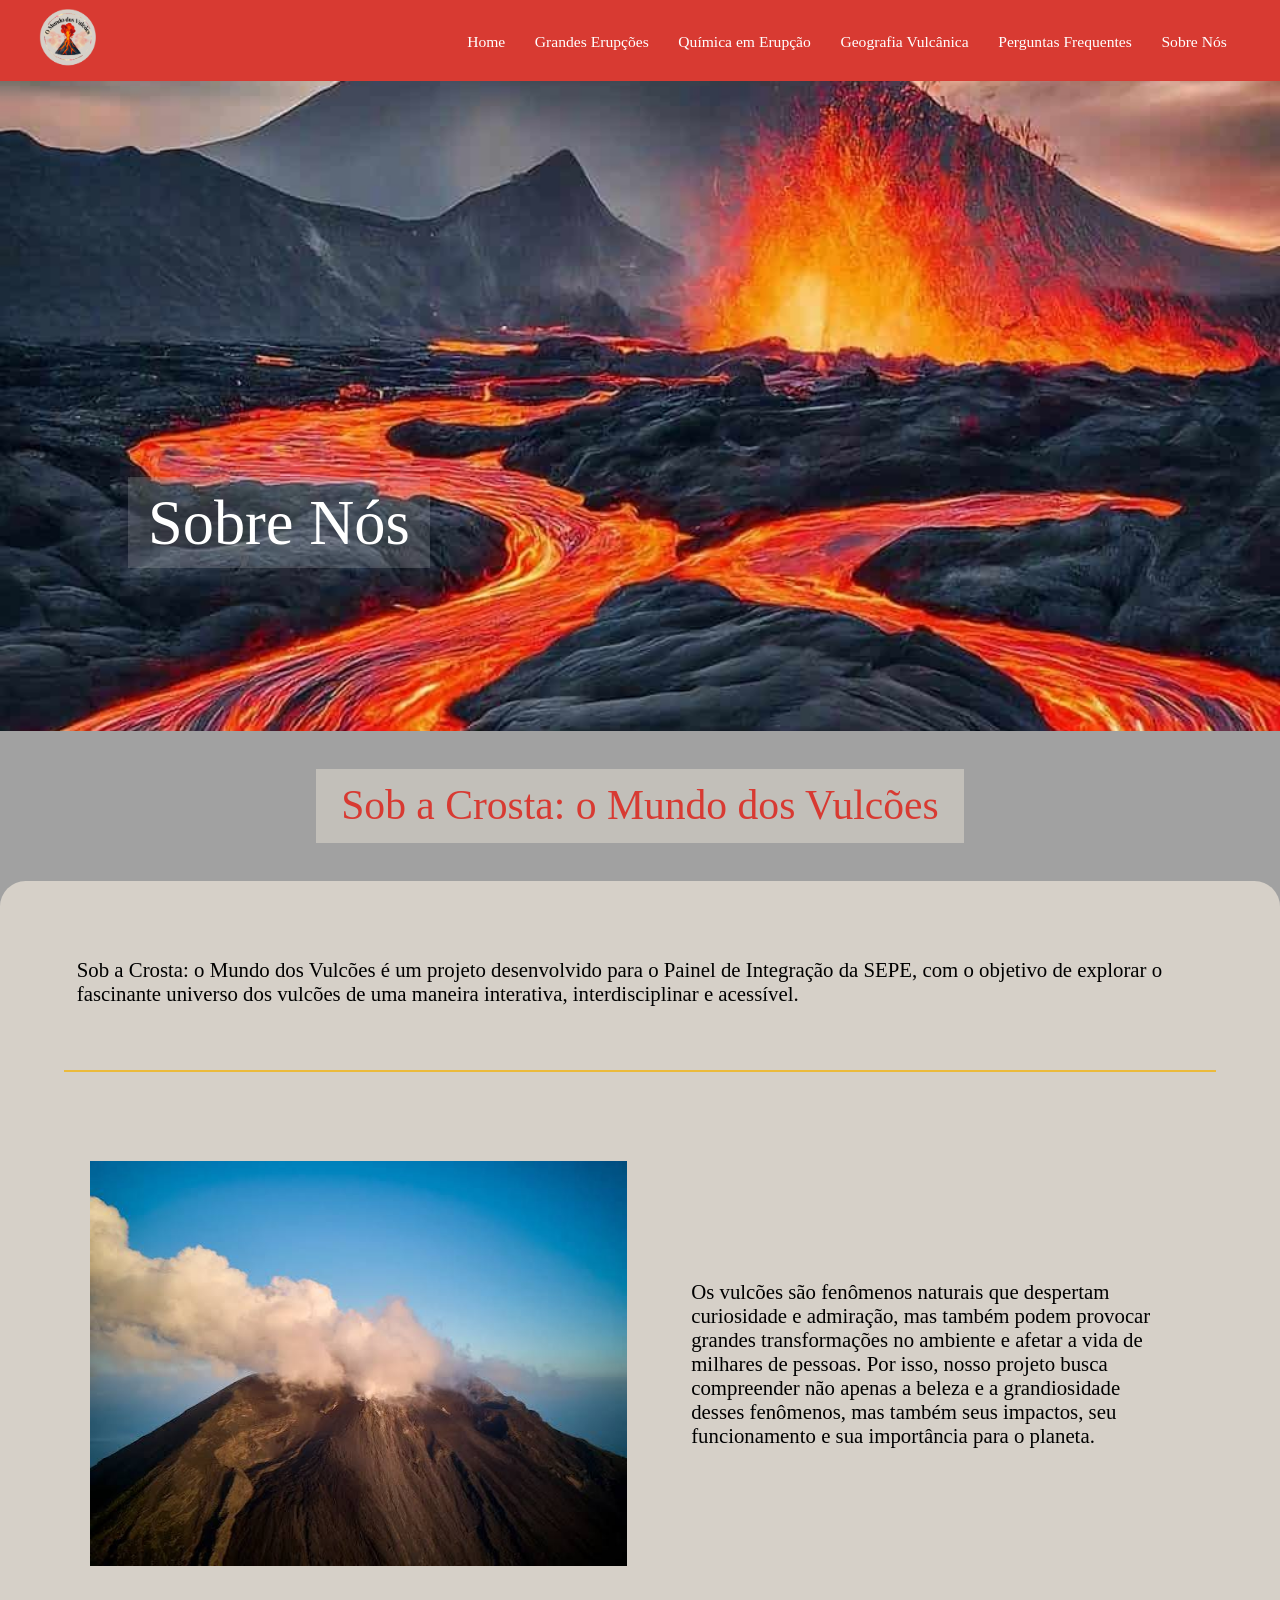
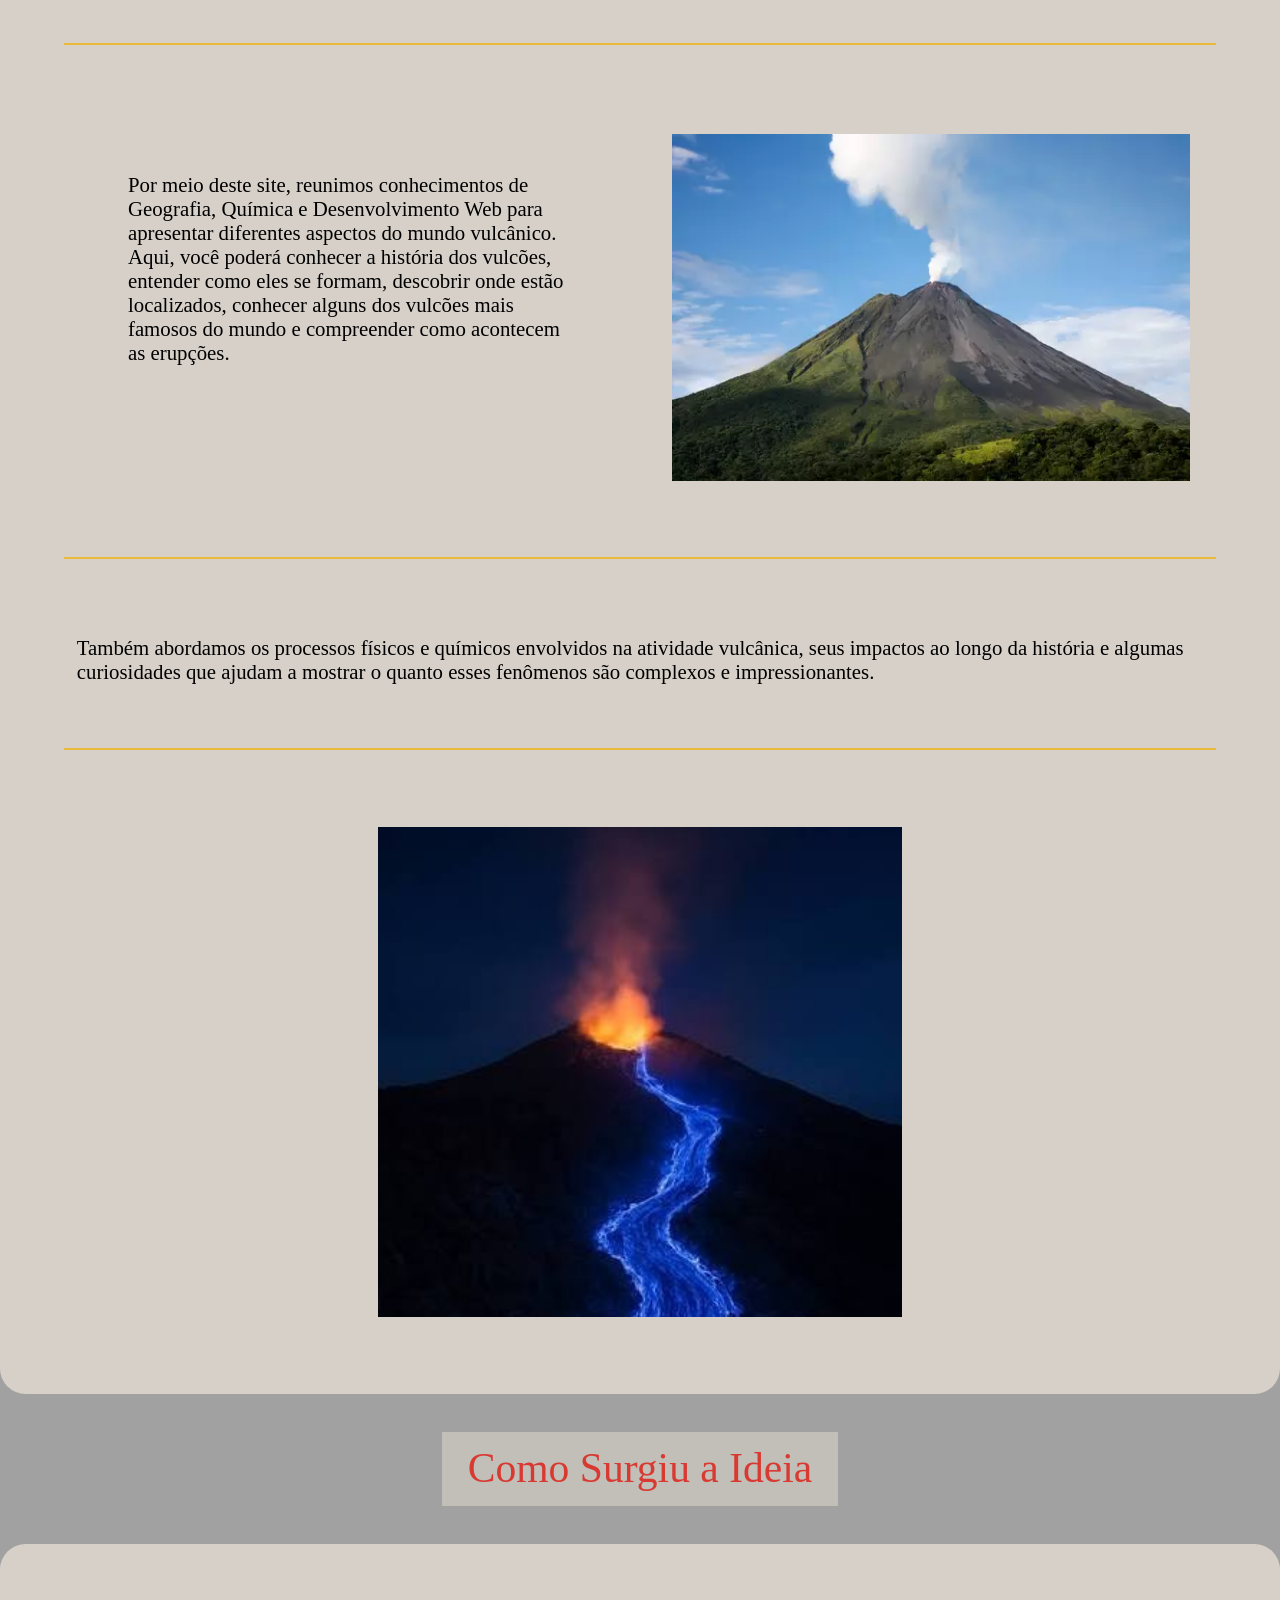
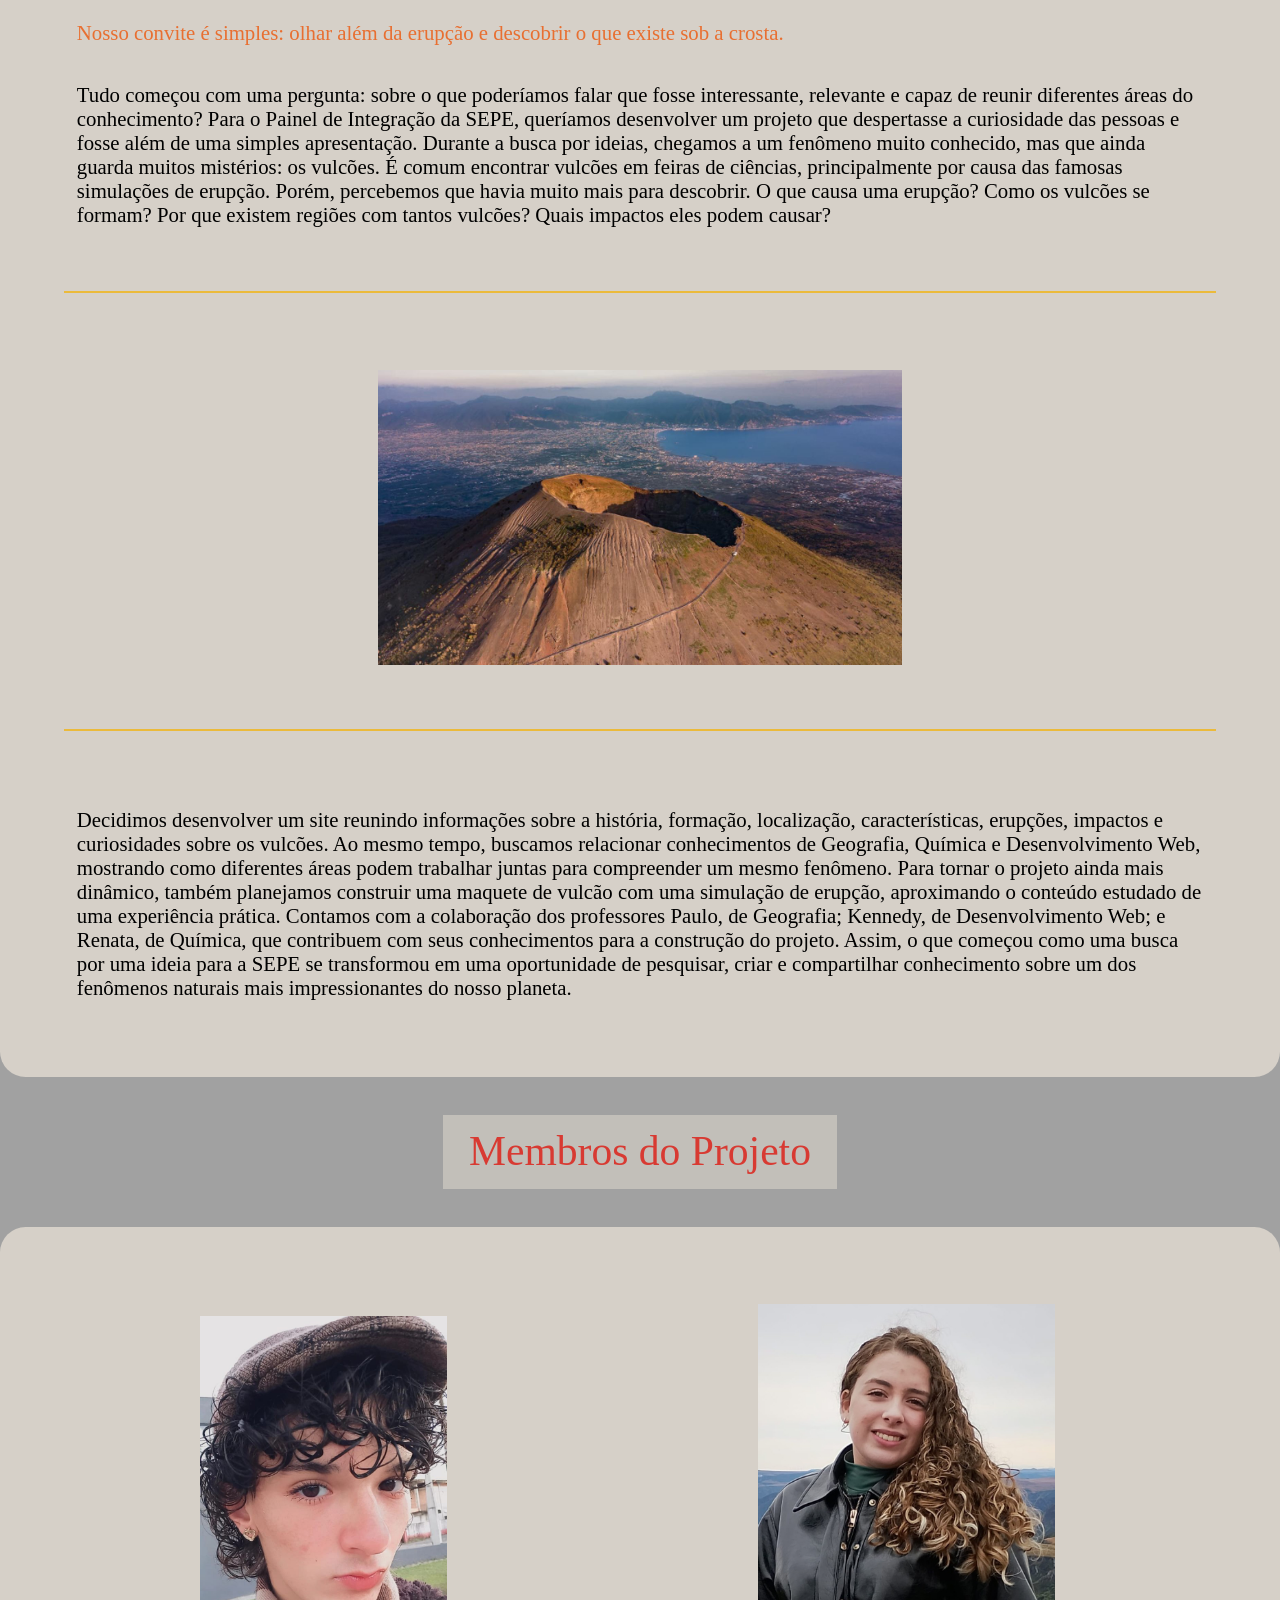
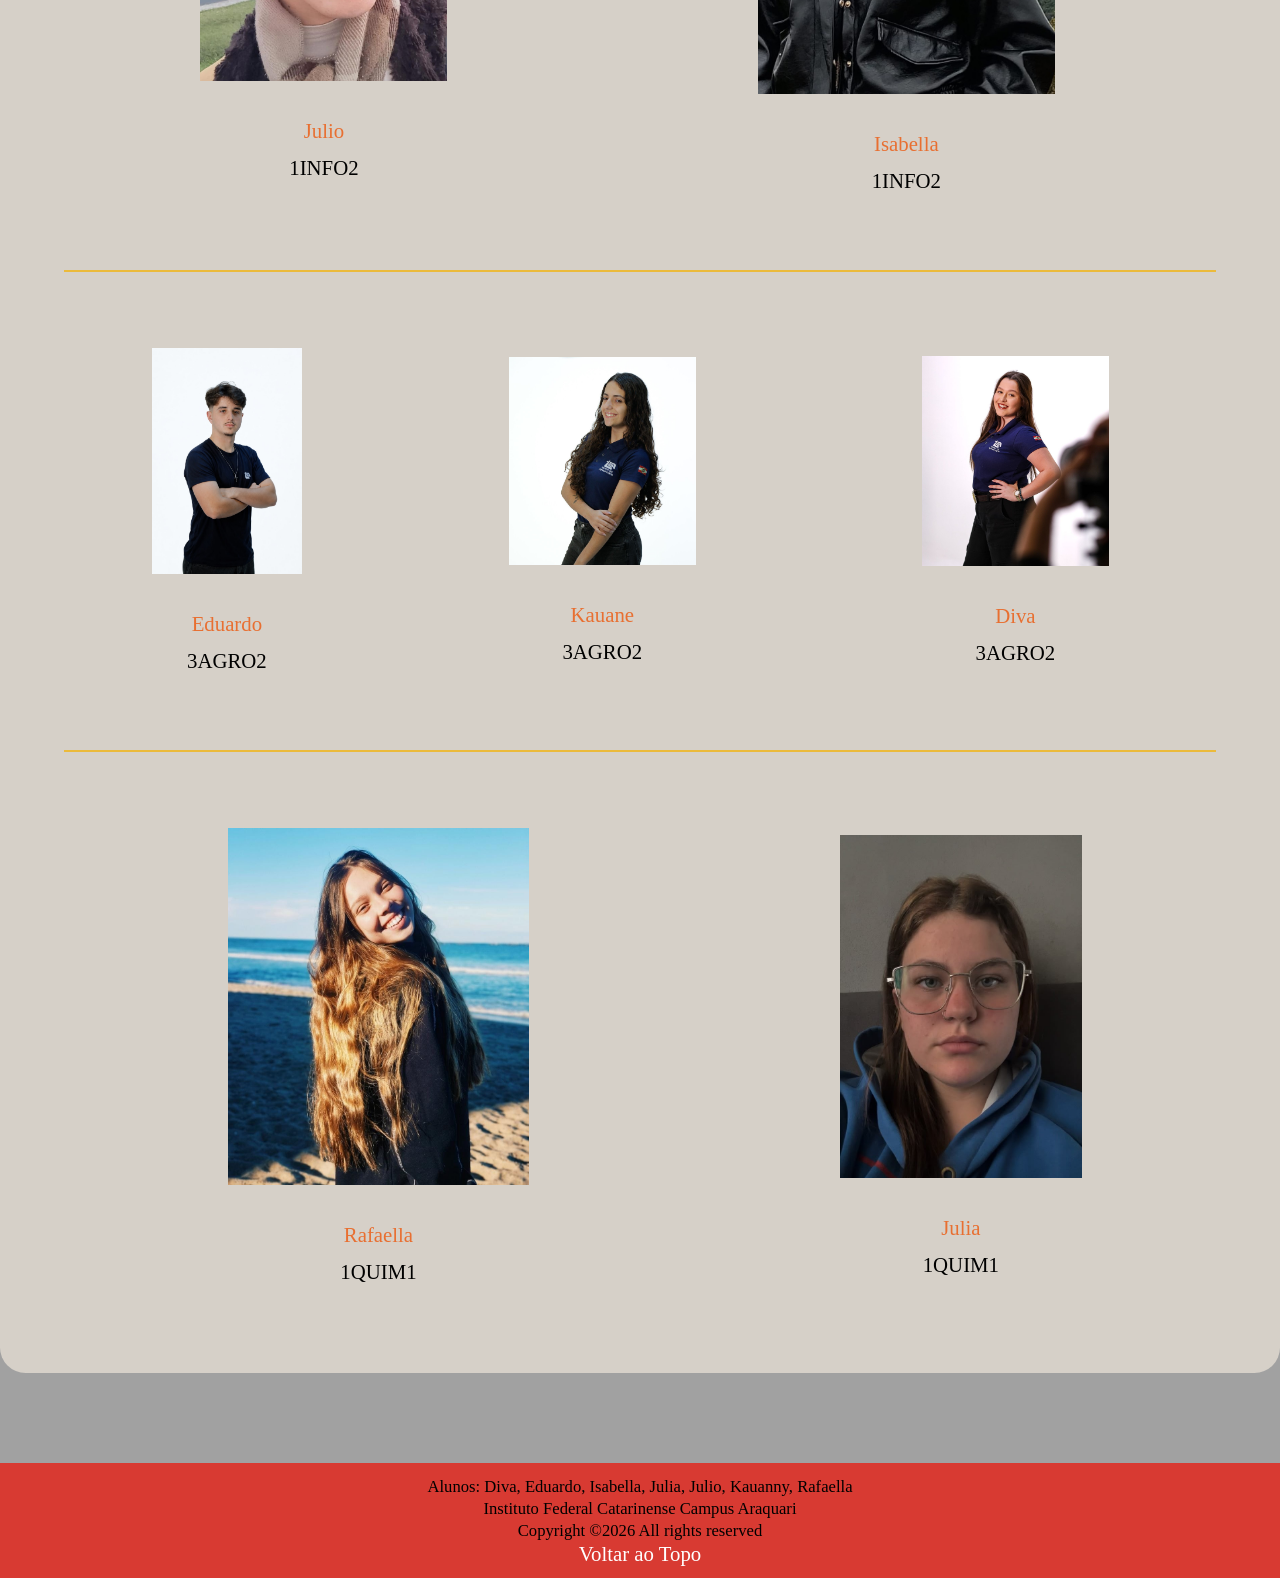
==== Pág. Sobre Nós/index.html @ 72fe8aa1 "primeira commit" ====
<!DOCTYPE html>
<html lang="en">

<head>
    <meta charset="UTF-8">
    <meta name="viewport" content="width=device-width, initial-scale=1.0">
    <link rel="stylesheet" href="CSS/reset.css">
    <link rel="stylesheet" href="CSS/style.css">
    <title>Home</title>
</head>

<body>
    <header>
        <div id="topo"></div>
        <a href="../Pág. Inicial/home.html">
            <img src="imagens/logo.png" alt="Logo">
        </a>
        <nav>
            <ul>
                <li>
                    <a href="../Pág. Inicial/home.html">Home</a>
                </li>
                <li>
                    <a href="../Pág. Grandes Erupções/erupcoes.html">Grandes Erupções</a>
                </li>
                <li>
                    <a href="../Pág. Química em Erupção/quimica.html">Química em Erupção</a>
                </li>
                <li>
                    <a href="../Pág. Geografia Vulcânica/index.html">Geografia Vulcânica</a>
                </li>
                <li>
                    <a href="../Pág. Perguntas Frequentes/perguntas.html">Perguntas Frequentes</a>
                </li>
                <li>
                    <a href="../Pág. Sobre Nós/index.html">Sobre Nós</a>
                </li>
            </ul>
        </nav>
    </header>
    <main>
        <section class="banner">
            <img src="imagens/banner-sobre-nós.jpg" alt="Banner">
            <div class="banner">
                <h1>Sobre Nós</h1>
            </div>
        </section>
        <section class="crosta">
            <h2>Sob a Crosta: o Mundo dos Vulcões</h2>
            <div class="fundo">
                <p>Sob a Crosta: o Mundo dos Vulcões é um projeto desenvolvido para o Painel de Integração da SEPE, com
                    o objetivo de explorar o fascinante universo dos vulcões de uma maneira interativa, interdisciplinar
                    e acessível.</p>
                <hr class="linha">
                <div class="maiorr">
                    <img src="imagens/Vulcão sobre-nós-1.jpg" alt="Vulcão">
                    <div class="texto">
                        <p>Os vulcões são fenômenos naturais que despertam curiosidade e admiração, mas também podem
                            provocar grandes transformações no ambiente e afetar a vida de milhares de pessoas. Por
                            isso, nosso projeto busca compreender não apenas a beleza e a grandiosidade desses
                            fenômenos, mas também seus impactos, seu funcionamento e sua importância para o planeta.</p>
                    </div>
                </div>
                <hr class="linha">
                <div class="parte">
                    <div class="texto">
                        <p>Por meio deste site, reunimos conhecimentos de Geografia, Química e Desenvolvimento Web para
                            apresentar diferentes aspectos do mundo vulcânico. Aqui, você poderá conhecer a história dos
                            vulcões, entender como eles se formam, descobrir onde estão localizados, conhecer alguns dos
                            vulcões mais famosos do mundo e compreender como acontecem as erupções.</p>
                    </div>
                    <img src="imagens/Vulcão-sobre-nós-2.webp" alt="Vulcão">
                </div>
                <hr class="linha">
                <p>Também abordamos os processos físicos e químicos envolvidos na atividade vulcânica, seus impactos ao
                    longo da história e algumas curiosidades que ajudam a mostrar o quanto esses fenômenos são complexos
                    e impressionantes.</p>
                <hr class="linha">
                <img src="imagens/Vulcão-azul.jpg" alt="Vulcão Azul">
            </div>
        </section>
        <section class="surgiu">
            <h2>Como Surgiu a Ideia</h2>
            <div class="fundo">
                <h3><span>Nosso convite é simples: olhar além da erupção e descobrir o que existe sob a crosta.</span>
                </h3>
                <p>Tudo começou com uma pergunta: sobre o que poderíamos falar que fosse interessante, relevante e capaz
                    de reunir diferentes áreas do conhecimento?
                    Para o Painel de Integração da SEPE, queríamos desenvolver um projeto que despertasse a curiosidade
                    das pessoas e fosse além de uma simples apresentação. Durante a busca por ideias, chegamos a um
                    fenômeno muito conhecido, mas que ainda guarda muitos mistérios: os vulcões.
                    É comum encontrar vulcões em feiras de ciências, principalmente por causa das famosas simulações de
                    erupção. Porém, percebemos que havia muito mais para descobrir. O que causa uma erupção? Como os
                    vulcões se formam? Por que existem regiões com tantos vulcões? Quais impactos eles podem causar?</p>
                <hr class="linha">
                <img src="imagens/Vulcão-sobre-nós-3.jpg" alt="Vulcão">
                <hr class="linha">
                <p>Decidimos desenvolver um site reunindo informações sobre a história, formação, localização,
                    características, erupções, impactos e curiosidades sobre os vulcões. Ao mesmo tempo, buscamos
                    relacionar conhecimentos de Geografia, Química e Desenvolvimento Web, mostrando como diferentes
                    áreas podem trabalhar juntas para compreender um mesmo fenômeno.
                    Para tornar o projeto ainda mais dinâmico, também planejamos construir uma maquete de vulcão com uma
                    simulação de erupção, aproximando o conteúdo estudado de uma experiência prática.
                    Contamos com a colaboração dos professores Paulo, de Geografia; Kennedy, de Desenvolvimento Web; e
                    Renata, de Química, que contribuem com seus conhecimentos para a construção do projeto.
                    Assim, o que começou como uma busca por uma ideia para a SEPE se transformou em uma oportunidade de
                    pesquisar, criar e compartilhar conhecimento sobre um dos fenômenos naturais mais impressionantes do
                    nosso planeta.</p>
            </div>
        </section>
        <section class="membros">
            <h2>Membros do Projeto</h2>
            <div class="fundo">
                <div class="membros1">
                    <ul>
                        <li>
                            <img src="imagens/Julio.jpeg" alt="Julio 1INFO2">
                            <h3><span>Julio</span></h3>
                            <p><span>1INFO2</span></p>
                        </li>
                        <li>
                            <img src="imagens/Isabella.jpeg" alt="Isabella 1INFO2">
                            <h3><span>Isabella</span></h3>
                            <p><span>1INFO2</span></p>
                        </li>
                    </ul>
                      <hr class="linha">
                    <div class="membros2">
                        <ul>
                            <li>
                                <img src="imagens/Eduardo.jpeg" alt="Eduardo 3AGRO2">
                                <h3><span>Eduardo</span></h3>
                                <p><span>3AGRO2</span></p>
                            </li>
                            <li>
                                <img src="imagens/Kauane.jpeg" alt="Kauane 3AGRO2">
                                <h3><span>Kauane</span></h3>
                                <p><span>3AGRO2</span></p>
                            </li>
                            <li>
                                <img src="imagens/Diva.jpeg" alt="Diva 3AGRO2">
                                <h3><span>Diva</span></h3>
                                <p><span>3AGRO2</span></p>
                            </li>
                        </ul>
                    </div>
                      <hr class="linha">
                    <div class="membros3">
                        <ul>
                            <li>
                                <img src="imagens/Rafaella.jpeg" alt="Rafaella 3AGRO2">
                                <h3><span>Rafaella</span></h3>
                                <p><span>1QUIM1</span></p>
                            </li>
                            <li>
                                <img src="imagens/Julia.jpeg" alt="Julia 1QUIM1">
                                <h3><span>Julia</span></h3>
                                <p><span>1QUIM1</span></p>
                            </li>
                        </ul>
                    </div>
                </div>
            </div>
        </section>
    </main>
    <footer>
        <div>
            <p>
                Alunos: Diva, Eduardo, Isabella, Julia, Julio, Kauanny, Rafaella
            </p>
            <p>
                Instituto Federal Catarinense Campus Araquari
            </p>
            <p>
                Copyright ©2026 All rights reserved
            </p>
        </div>
        <div>
            <a href="#topo">Voltar ao Topo</a>
        </div>
    </footer>
</body>
</html>
---- Pág. Sobre Nós/CSS/style.css ----
html {
  font-size: clamp(1rem, calc(0.5rem + 1vw), 4rem);
}

h1, h2, h3, h4, h5{
    font-family: Georgia, 'Times New Roman', Times, sans-serif;
    line-height: 1.15;
}

body{
    background-color: #A1A1A1;
}

header{
    background-color: #D83A32;
    padding: 0 4vw 0 0;
    display: flex;
    justify-content: space-between;
    align-items: center;
}

header img{
    width: 29%;
}

header nav ul {
    display: flex;
    justify-content: space-around;
    gap: 2vw;
    align-items: center;
}

header nav ul li a{
    font-size: 0.75rem;
    padding: 2px;
    white-space: nowrap;
    color: #FFFFFF;
}

header nav ul li a:hover{
    color: #E86F31;
}

section.banner{
    position: relative;
    width: 100%;
    height: 650px;
    overflow: hidden;
}

section.banner img{
    width: 100%;
    height: 100%;
    object-fit: cover;
    object-position: center;
    display: block;
}

section.banner div.banner{
    position: absolute;
    left: 10%;
    bottom: 25%;
    background-color: rgba(211, 211, 211, 0.2);
    padding: 10px 20px;
}

section.banner h1{
    font-size: 3rem;
    font-weight: 500;
    color: #FFFFFF;
    margin: 0;
}

section.crosta h2{
     font-size: 2rem;
    font-weight: 500;
    color: #D83A32;
    margin: 3vw;
    padding: 1vw 2vw;
    background-color: rgba(209, 204, 196, 0.7);
    display: inline-block;
}

section.crosta{
    text-align: center;
}

section.crosta div.fundo hr.linha{
    color: #EBBA3B;
    margin: 2vw 2vw 3vw 2vw;
    border: 1px solid #EBBA3B;
}

section.crosta > div{
    background-color: #D6D0C8;
    text-align: left;
    border-radius: 2vw;
    padding: 3vw;
}

section.crosta div.fundo img{
    width: 50%;
    padding: 3vw;
    display: block;
    margin: auto;
}

section.crosta div.fundo p{
    padding: 3vw;
}

section.crosta div.parte img{
    width: 50%;
    padding: 1vw;
}

section.crosta div.texto img{
    width: 50%;
    padding: 1vw;
}

section.crosta div.maiorr img{
    width: 50%;
    padding: 1vw;
}

section.crosta div.maiorr div.texto{
    width: 50%;
    padding: 1vw;
}

section.crosta div.maiorr{
    display: flex;
    justify-content: space-between;
    padding: 3vw;
    align-items: center;
}

section.crosta div.fundo div.parte{
    display: flex;
    justify-content: space-between;
    padding: 3vw;
    gap: 3vw;
}

section.crosta div.maiorr div{
    width: 50%;
    padding: 1vw;
}

section.crosta div.parte div{
    width: 50%;
    padding: 1vw;
}

section.surgiu h2{
     font-size: 2rem;
    font-weight: 500;
    color: #D83A32;
    margin: 3vw;
    padding: 1vw 2vw;
    background-color: rgba(209, 204, 196, 0.7);
    display: inline-block;
}

section.surgiu{
    text-align: center;
}

section.surgiu div.fundo hr.linha{
    color: #EBBA3B;
    margin: 2vw 2vw 3vw 2vw;
    border: 1px solid #EBBA3B;
}

section.surgiu > div{
    background-color: #D6D0C8;
    text-align: left;
    border-radius: 2vw;
    padding: 3vw;
}

section.surgiu div.fundo img{
    width: 50%;
    padding: 3vw;
    display: block;
    margin: auto;
}

section.surgiu div.fundo p{
    padding: 3vw;
}

section.surgiu h3{
    color: #E86F31;
    padding: 3vw 3vw 0 3vw;
}

section.membros h2{
     font-size: 2rem;
    font-weight: 500;
    color: #D83A32;
    margin: 3vw;
    padding: 1vw 2vw;
    background-color: rgba(209, 204, 196, 0.7);
    display: inline-block;
}

section.membros{
    text-align: center;
}

section.membros div.fundo hr.linha{
    color: #EBBA3B;
    margin: 2vw 2vw 3vw 2vw;
    border: 1px solid #EBBA3B;
}

section.membros > div{
    background-color: #D6D0C8;
    text-align: left;
    border-radius: 2vw;
    padding: 3vw;
}

section.membros div.fundo img{
    width: 50%;
    height: 50%;
    display: block;
    margin: auto;
}

section.membros div.fundo div.membros1 ul{
    display: flex;
    justify-content: space-between;
    padding: 3vw;
    gap: 3vw;
    align-items: center;
}

section.membros div.fundo div.membros1 ul li h3{
    color: #E86F31;
    text-align:center;
    padding: 3vw 3vw 0 3vw;
}

section.membros div.fundo div.membros1 ul li p{
    text-align:center;
    padding: 1vw;
}

footer{
    background-color: #D83A32;
    text-align: center;
    padding: 1vw;
    margin-top: 7vw;
}

footer div p{
    padding: 1px;
    font-size: 0.8rem;
}

footer div a{
    color: #FFFFFF;
    padding: 3px;
}

footer div a:hover{
    color: #E86F31;
}


@media screen and (max-width: 600px) {

header{
    flex-direction: column;
    text-align: center;
}

header nav ul {
    flex-direction: column;
    gap: 2px;
    margin-bottom: 10px;
}

header nav ul li a{
    font-size: 0.68rem;
}

header nav ul li a:hover{
    color: #FFFFFF;
}

section.banner div.banner{
    text-align: center;
    padding: 2vw;
    display: inline-block;
    margin: 4vw;
    right: 0%;
    left: 0%;
    bottom: 30%;
}

section.crosta >div{
    text-align: center;
}

section.crosta div.maiorr div.texto{
    width: 100%;
}

section.crosta div.maiorr{
    flex-direction: column;
}

section.crosta div.fundo div.parte{
    flex-direction: column-reverse;
}

section.crosta div.parte div{
    width: 100%;
    padding: 1vw;
}

section.surgiu >div{
    text-align: center;
}

section.surgiu div.fundo div{
    flex-direction: column-reverse;
    padding: 3vw;
}

section.surgiu div.fundo div img{
    width: 150px;
    height: 200px;
}

section.surgiu div.fundo div.texto p{
    padding: 2vw;
    width: 100%;
}

section.membros >div{
    text-align: center;
}

section.membros div.fundo div{
    flex-direction: column-reverse;
    padding: 3vw;
}

section.membros div.fundo div img{
    width: 150px;
    height: 200px;
}

section.membros div.fundo div.texto p{
    padding: 2vw;
    width: 100%;
}

footer div p{
    font-size: 0.7rem;
}

footer div a:hover{
    color: #FFFFFF;
}

}
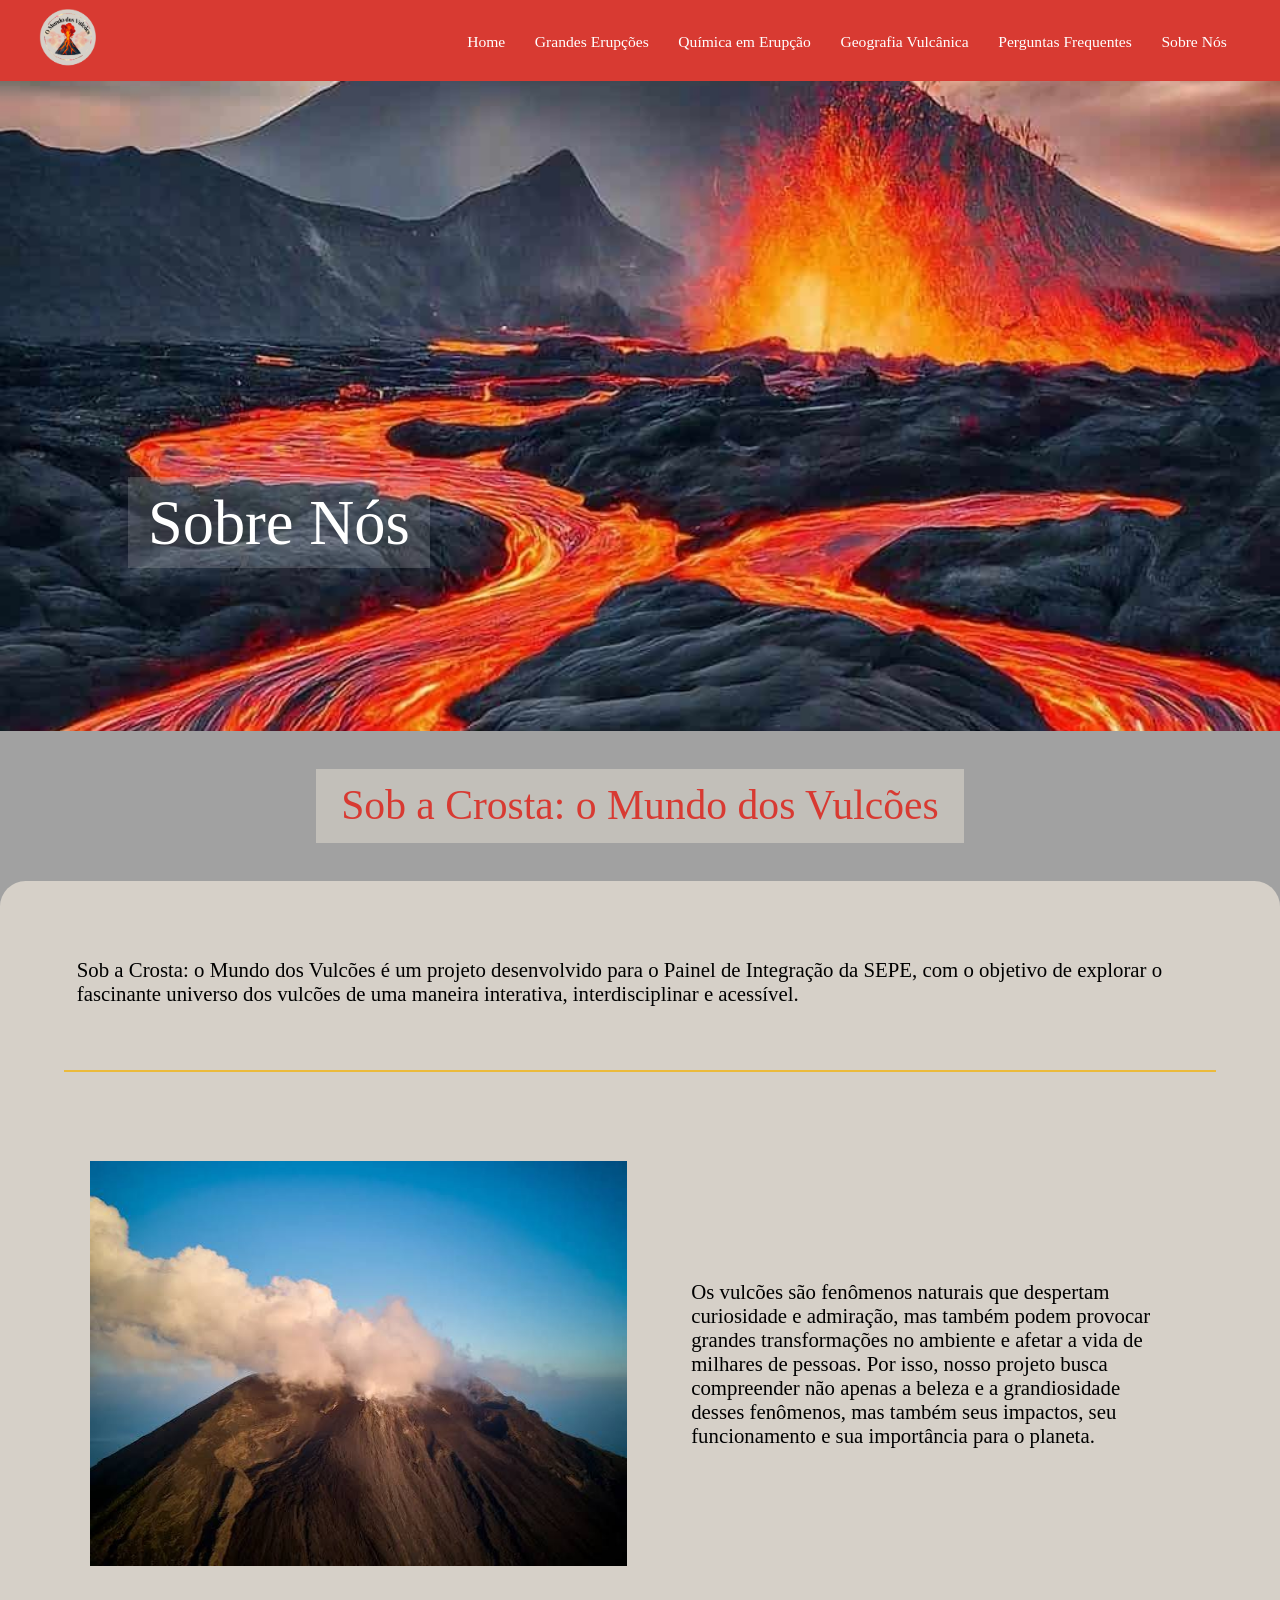
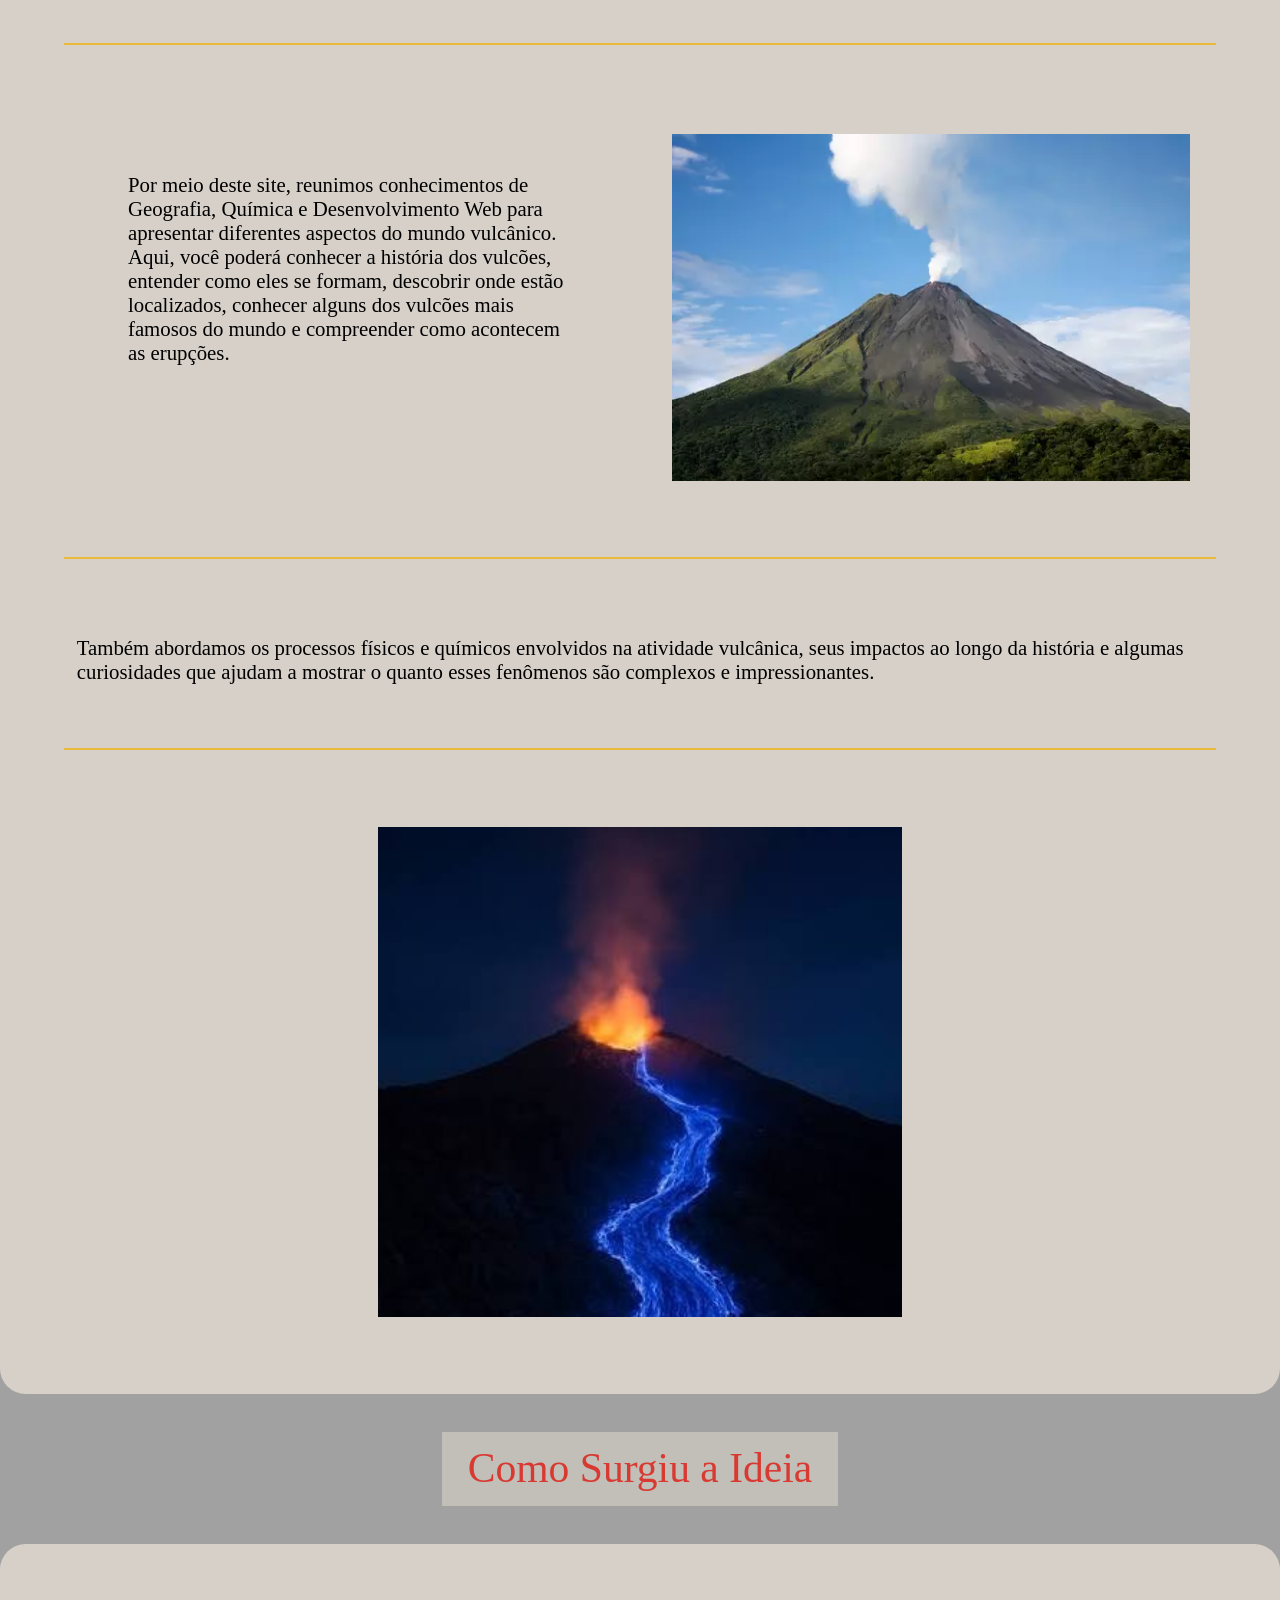
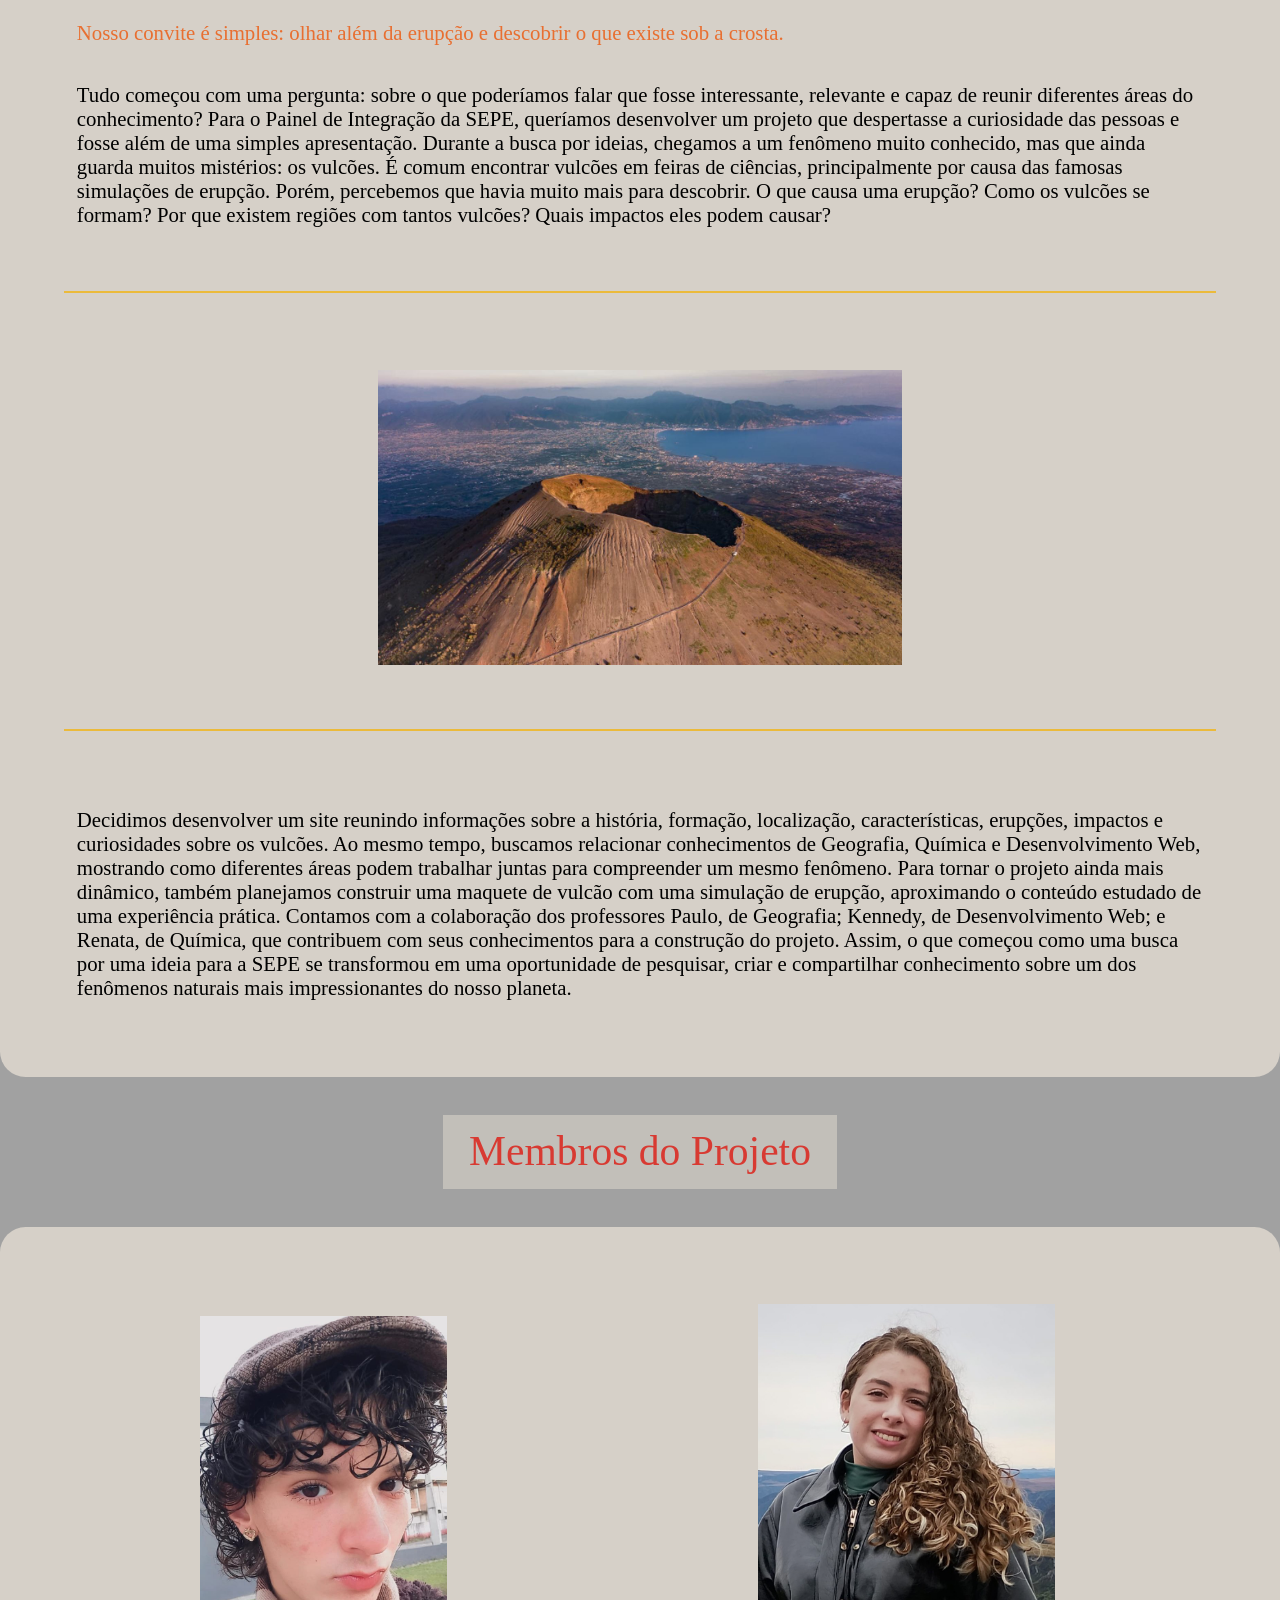
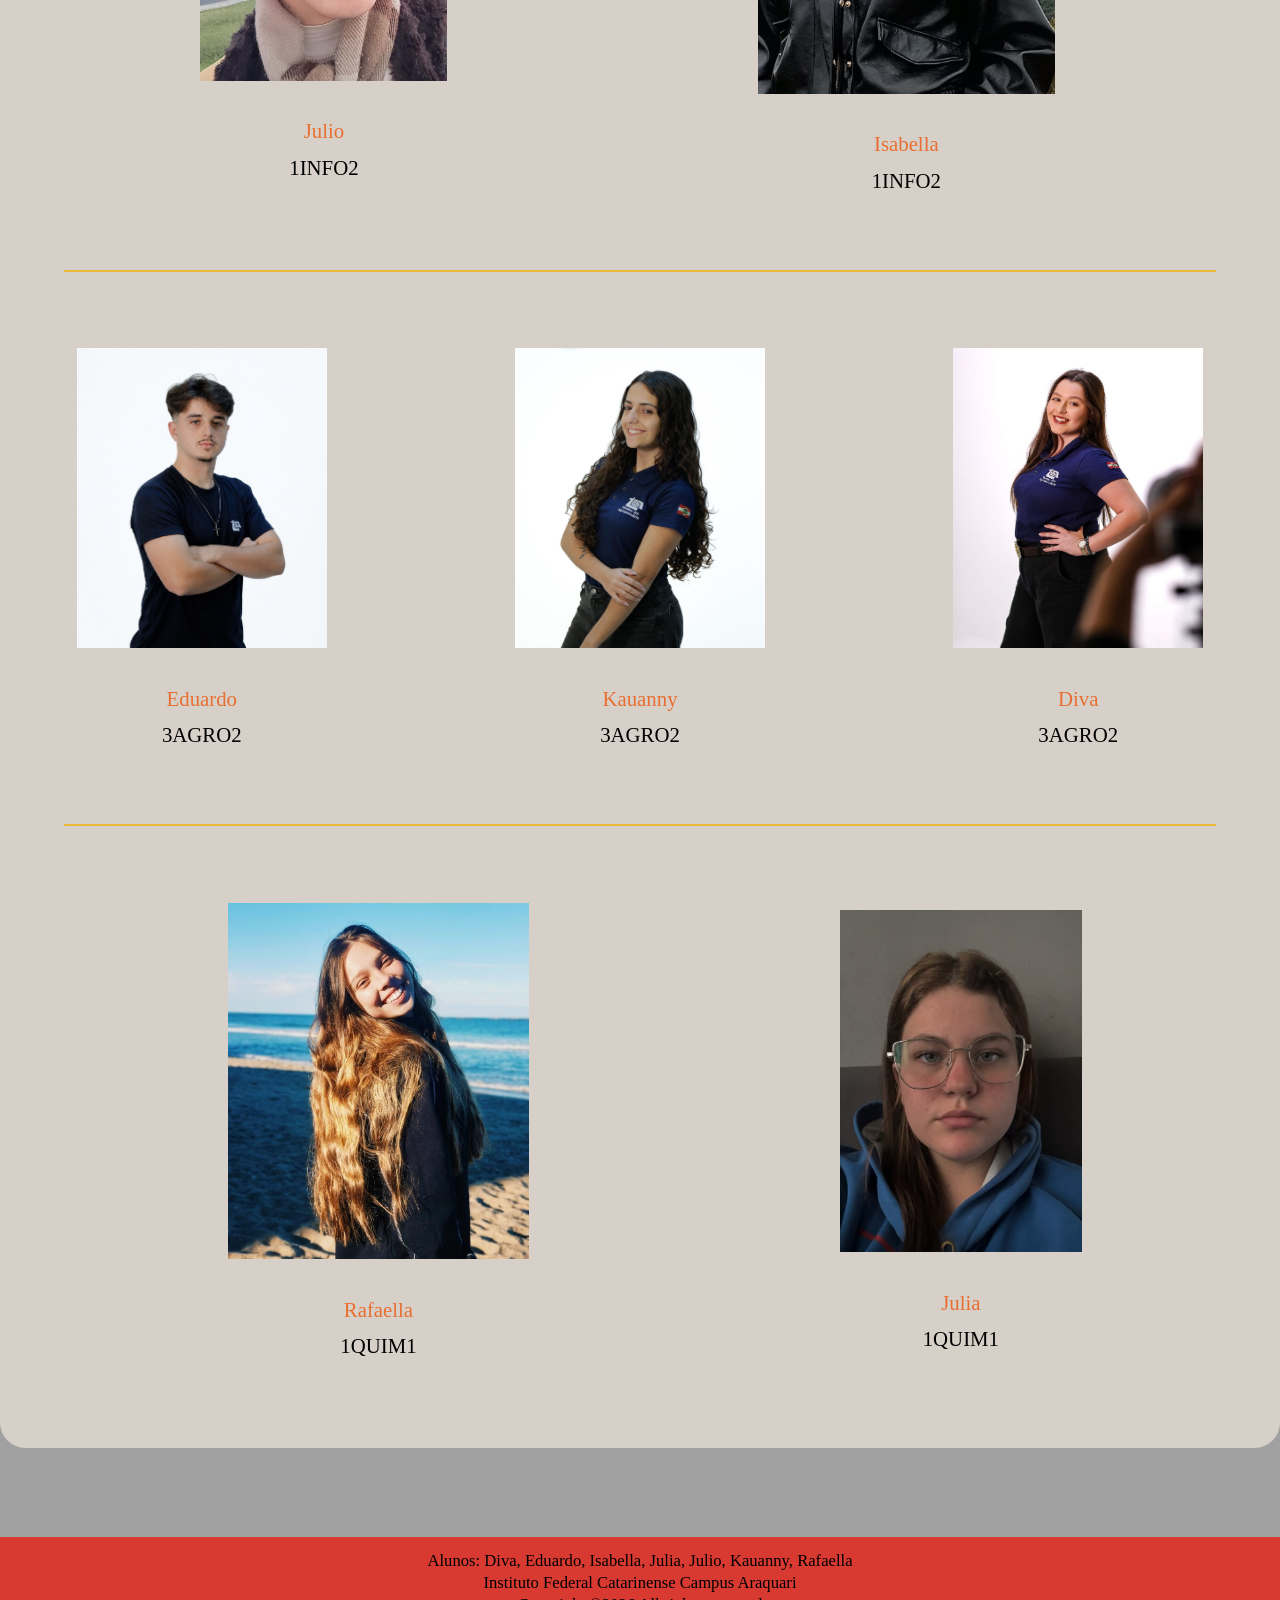
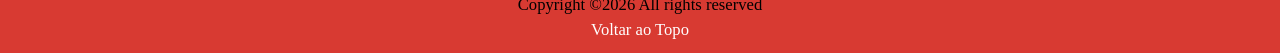
==== commit 0d5e0b98: "feat: arruma Pág. Sobre Nós" ====
--- a/Pág. Sobre Nós/index.html
+++ b/Pág. Sobre Nós/index.html
@@ -133,8 +133,8 @@
                                 <p><span>3AGRO2</span></p>
                             </li>
                             <li>
-                                <img src="imagens/Kauane.jpeg" alt="Kauane 3AGRO2">
-                                <h3><span>Kauane</span></h3>
+                                <img src="imagens/Kauane.jpeg" alt="Kauanny 3AGRO2">
+                                <h3><span>Kauanny</span></h3>
                                 <p><span>3AGRO2</span></p>
                             </li>
                             <li>
--- a/Pág. Sobre Nós/CSS/style.css
+++ b/Pág. Sobre Nós/CSS/style.css
@@ -249,6 +249,11 @@
     padding: 1vw;
 }
 
+section.membros div.fundo div.membros2 ul li img{
+    width: 250px;
+    height: 300px;
+}
+
 footer{
     background-color: #D83A32;
     text-align: center;
@@ -264,6 +269,7 @@
 footer div a{
     color: #FFFFFF;
     padding: 3px;
+    font-size: 0.8rem;
 }
 
 footer div a:hover{
@@ -361,6 +367,11 @@
     width: 100%;
 }
 
+section.membros div.fundo div.membros2 ul li img{
+    width: 300px;
+    height: 150px;
+}
+
 footer div p{
     font-size: 0.7rem;
 }
